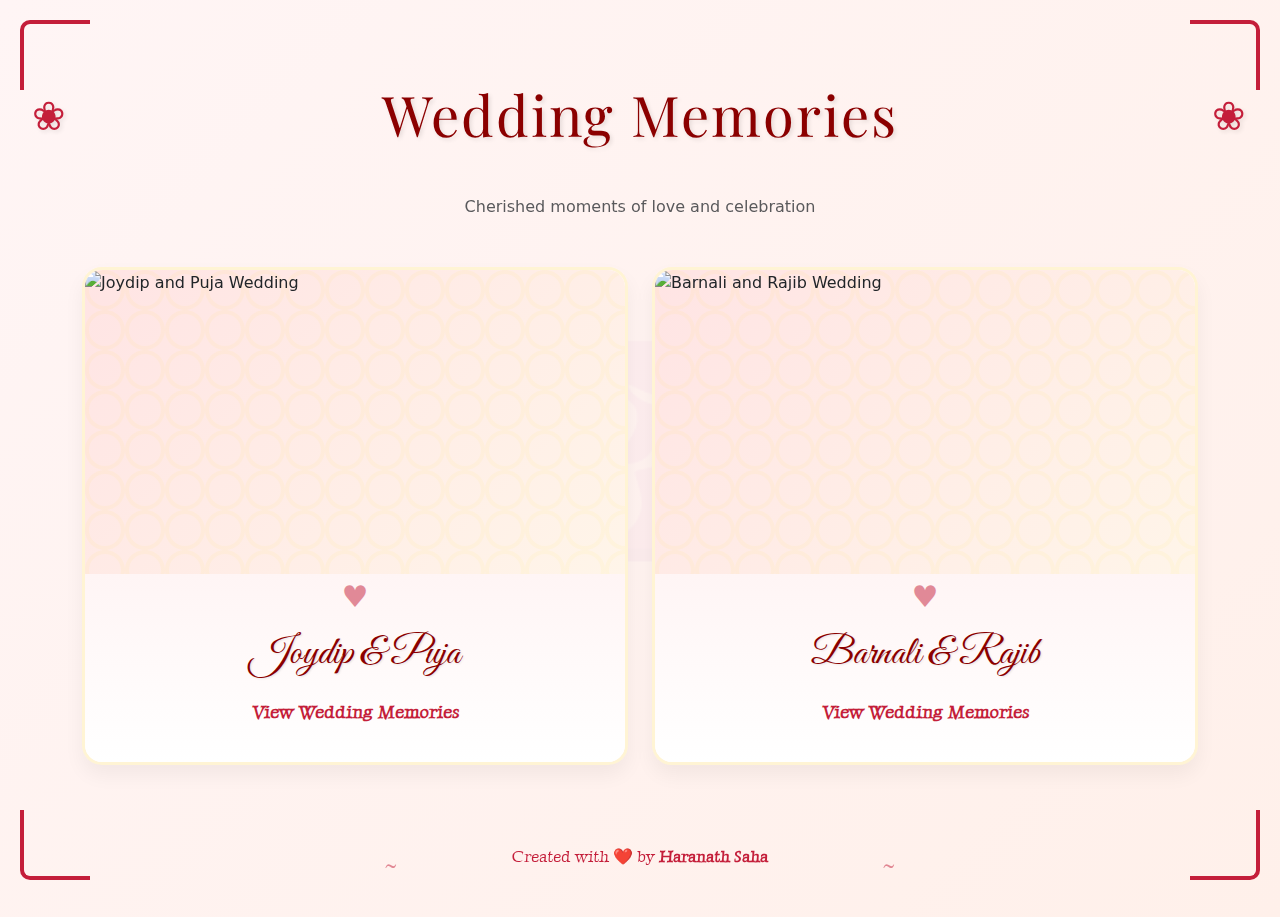
==== index.html @ 3ea28f20 "Add files via upload" ====
<!DOCTYPE html>
<html lang="en">
<head>
    <meta charset="UTF-8">
    <meta name="viewport" content="width=device-width, initial-scale=1.0">
    <title>Wedding Memories</title>
    <link rel="stylesheet" href="styles.css">
    <link href="https://cdnjs.cloudflare.com/ajax/libs/bootstrap/5.3.2/css/bootstrap.min.css" rel="stylesheet">
</head>
<body>
<!-- Decorative Borders -->
<div class="decorative-border border-top-left"></div>
<div class="decorative-border border-top-right"></div>
<div class="decorative-border border-bottom-left"></div>
<div class="decorative-border border-bottom-right"></div>

<div class="container py-5">
    <!-- Header -->
    <header class="text-center mb-5">
        <h1 class="main-title display-4 mb-3">Wedding Memories</h1>
        <p class="text-muted">Cherished moments of love and celebration</p>
    </header>

    <!-- Main Content -->
    <div class="row g-4 justify-content-center">
        <!-- Joydip & Puja Card -->
        <div class="col-md-6">
            <a href="j&p.html" class="card-link">
                <div class="wedding-card">
                    <div class="card-img-container">
                        <img src="J&P_WED%20(729).JPG" alt="Joydip and Puja Wedding">
                    </div>
                    <div class="card-content">
                        <h2 class="couple-name">Joydip & Puja</h2>
                        <span class="view-photos">View Wedding Memories</span>
                    </div>
                </div>
            </a>
        </div>

        <!-- Barnali & Rajib Card -->
        <div class="col-md-6">
            <a href="b&r.html" class="card-link">
                <div class="wedding-card">
                    <div class="card-img-container">
                        <img src="AVI_3364.JPG" alt="Barnali and Rajib Wedding">
                    </div>
                    <div class="card-content">
                        <h2 class="couple-name">Barnali & Rajib</h2>
                        <span class="view-photos">View Wedding Memories</span>
                    </div>
                </div>
            </a>
        </div>
    </div>
</div>

<!-- Footer -->
<!--<footer>-->
<!--    <p>Created with love by <b><a class="dev" href="https://www.instagram.com/haranath_saha/">Haranath Saha</a></b></p>-->
<!--</footer>-->
<footer>
    <p>Created with <span style="color: var(--wedding-red);">❤️</span> by <b><a class="dev" href="https://www.instagram.com/haranath_saha/">Haranath Saha</a></b></p>
</footer>

<script src="https://cdnjs.cloudflare.com/ajax/libs/bootstrap/5.3.2/js/bootstrap.bundle.min.js"></script>
</body>
</html>
---- styles.css ----
/* Import Google Fonts */
@import url('https://fonts.googleapis.com/css2?family=Luxurious+Roman&family=Playfair+Display:wght@400;700&family=Great+Vibes&display=swap');

:root {
    --wedding-red: #c41e3a;
    --wedding-dark-red: #8b0000;
    --wedding-gold: #ffd700;
    --wedding-light-gold: #fff4d4;
    --wedding-cream: #fff5f5;
    --wedding-accent: #ff9999;
}

body {
    background-image: linear-gradient(135deg, var(--wedding-cream) 0%, #fff0ea 100%);
    min-height: 100vh;
    position: relative;
    overflow-x: hidden;
}

/* Decorative Background Pattern */
body::before {
    content: '🕉️';
    position: fixed;
    top: 0;
    left: 0;
    right: 0;
    bottom: 0;
    font-size: 200px;
    display: grid;
    place-items: center;
    opacity: 0.03;
    pointer-events: none;
    z-index: -1;
}

.main-title {
    font-family: 'Playfair Display', serif;
    color: var(--wedding-dark-red);
    text-shadow: 2px 2px 4px rgba(0,0,0,0.1);
    position: relative;
    padding: 2rem 0;
    letter-spacing: 2px;
}

.main-title::before,
.main-title::after {
    content: '❀';
    color: var(--wedding-red);
    position: absolute;
    font-size: 2.5rem;
    top: 50%;
    transform: translateY(-50%);
    animation: floatAnimation 3s ease-in-out infinite;
}

.main-title::before {
    left: -50px;
    animation-delay: 0.5s;
}

.main-title::after {
    right: -50px;
    animation-delay: 1s;
}

@keyframes floatAnimation {
    0%, 100% { transform: translateY(-50%) rotate(0deg); }
    50% { transform: translateY(-60%) rotate(10deg); }
}

/* Card Link Styles */
.card-link {
    text-decoration: none;
    color: inherit;
    display: block;
}

.card-link:hover {
    color: inherit;
}

.wedding-card {
    background: white;
    border-radius: 20px;
    overflow: hidden;
    transition: all 0.4s cubic-bezier(0.175, 0.885, 0.32, 1.275);
    border: 3px solid var(--wedding-light-gold);
    position: relative;
    box-shadow: 0 10px 20px rgba(0,0,0,0.05);
}

.wedding-card::after {
    content: '';
    position: absolute;
    top: -50%;
    left: -50%;
    width: 200%;
    height: 200%;
    background: radial-gradient(circle, var(--wedding-gold) 0%, transparent 70%);
    opacity: 0;
    transition: opacity 0.3s ease;
    pointer-events: none;
}

.card-link:hover .wedding-card {
    transform: translateY(-15px) scale(1.02);
    border-color: var(--wedding-gold);
    box-shadow: 0 20px 40px rgba(196, 30, 58, 0.15);
}

.card-link:hover .wedding-card::after {
    opacity: 0.1;
}

.card-img-container {
    height: 250px;
    overflow: hidden;
    position: relative;
    background: linear-gradient(135deg, #ffe4e4 0%, #fff5e9 100%);
}

.card-img-container::before {
    content: '';
    position: absolute;
    top: 0;
    left: 0;
    right: 0;
    bottom: 0;
    background: url("data:image/svg+xml,%3Csvg width='40' height='40' viewBox='0 0 40 40' xmlns='http://www.w3.org/2000/svg'%3E%3Cpath d='M20 0c11.046 0 20 8.954 20 20s-8.954 20-20 20S0 31.046 0 20 8.954 0 20 0zm0 4C11.163 4 4 11.163 4 20s7.163 16 16 16 16-7.163 16-16S28.837 4 20 4z' fill='%23ffd700' fill-opacity='0.1' fill-rule='evenodd'/%3E%3C/svg%3E");
    opacity: 0.5;
}

.wedding-card img {
    width: 100%;
    height: 100%;
    object-fit: cover;
    transform: scale(1);
    transition: transform 0.5s ease;
}

.card-link:hover .wedding-card img {
    transform: scale(1.1);
}

.card-content {
    padding: 2rem 1.5rem;
    text-align: center;
    background: linear-gradient(to bottom, var(--wedding-cream) 0%, white 100%);
    position: relative;
}

.card-content::before {
    content: '♥';
    position: absolute;
    top: -10px;
    left: 50%;
    transform: translateX(-50%);
    font-size: 30px;
    color: var(--wedding-red);
    opacity: 0.5;
    margin-top: 10px;
}

.couple-name {
    font-family: 'Great Vibes', cursive;
    color: var(--wedding-dark-red);
    font-size: 2.5rem;
    margin: 1.5rem 0 1rem;
    text-shadow: 1px 1px 2px rgba(0,0,0,0.1);
}

.view-photos {
    font-family: 'Luxurious Roman', serif;
    color: var(--wedding-red);
    font-weight: bold;
    font-size: 1.1rem;
    transition: all 0.3s ease;
    position: relative;
    padding: 5px 15px;
    display: inline-block;
}

.view-photos::before {
    content: '';
    position: absolute;
    bottom: 0;
    left: 0;
    width: 100%;
    height: 2px;
    background: var(--wedding-red);
    transform: scaleX(0);
    transition: transform 0.3s ease;
}

.card-link:hover .view-photos {
    color: var(--wedding-dark-red);
}

.card-link:hover .view-photos::before {
    transform: scaleX(1);
}

.decorative-border {
    border: 4px solid var(--wedding-red);
    position: fixed;
    pointer-events: none;
    transition: all 0.3s ease;
}

.border-top-left {
    top: 20px;
    left: 20px;
    width: 70px;
    height: 70px;
    border-right: none;
    border-bottom: none;
    border-radius: 10px 0 0 0;
}

.border-top-right {
    top: 20px;
    right: 20px;
    width: 70px;
    height: 70px;
    border-left: none;
    border-bottom: none;
    border-radius: 0 10px 0 0;
}

.border-bottom-left {
    bottom: 20px;
    left: 20px;
    width: 70px;
    height: 70px;
    border-right: none;
    border-top: none;
    border-radius: 0 0 0 10px;
}

.border-bottom-right {
    bottom: 20px;
    right: 20px;
    width: 70px;
    height: 70px;
    border-left: none;
    border-top: none;
    border-radius: 0 0 10px 0;
}

footer {
    font-family: 'Luxurious Roman', serif;
    color: var(--wedding-red);
    padding: 2rem 0;
    text-align: center;
    position: relative;
}

footer::before,
footer::after {
    content: '~';
    position: absolute;
    top: 50%;
    transform: translateY(-50%);
    font-size: 2rem;
    color: var(--wedding-red);
    opacity: 0.5;
}

footer::before {
    left: 30%;
}

footer::after {
    right: 30%;
}

.dev {
    color: var(--wedding-red);
    text-decoration: none;
}

/* Loading Animation */
@keyframes shimmer {
    0% { background-position: -1000px 0; }
    100% { background-position: 1000px 0; }
}

.card-img-container.loading {
    background: linear-gradient(90deg, #f0f0f0 25%, #e0e0e0 50%, #f0f0f0 75%);
    background-size: 1000px 100%;
    animation: shimmer 2s infinite linear;
}

/* Media Queries */

/* Small devices (phones, 576px and down) */
@media (max-width: 576px) {
    .container {
        padding: 0.5rem;
    }

    .main-title {
        font-size: 2rem;
        padding: 1rem 0;
    }

    .couple-name {
        font-size: 1.8rem;
    }

    .wedding-card {
        margin: 0.5rem;
        border-radius: 15px;
        border-width: 2px;
    }

    .card-img-container {
        height: 200px;
    }

    .card-content {
        padding: 1rem;
    }

    .decorative-border {
        width: 40px;
        height: 40px;
    }

    .border-top-left,
    .border-top-right,
    .border-bottom-left,
    .border-bottom-right {
        border-width: 3px;
    }

    .view-photos {
        font-size: 1rem;
        padding: 3px 10px;
    }

    footer {
        padding: 1rem 0;
        font-size: 0.9rem;
    }

    footer::before,
    footer::after {
        display: none;
    }
}

/* Medium devices (tablets, between 577px and 768px) */
@media (min-width: 577px) and (max-width: 768px) {
    .main-title {
        font-size: 2.5rem;
    }

    .couple-name {
        font-size: 2rem;
    }

    .wedding-card {
        margin: 0.75rem;
    }

    .card-content {
        padding: 1.5rem;
    }

    .main-title::before,
    .main-title::after {
        display: none;
    }
}

/* Landscape orientation specific rules */
@media (max-width: 768px) and (orientation: landscape) {
    .card-img-container {
        height: 150px;
    }

    .main-title {
        padding: 0.5rem 0;
    }

    .wedding-card {
        margin-bottom: 1rem;
    }
}

/* Touch device optimizations */
@media (hover: none) {
    .wedding-card:hover {
        transform: none;
    }

    .wedding-card:active {
        transform: translateY(-5px);
    }

    .view-photos:hover::before {
        transform: none;
    }

    .view-photos:active::before {
        transform: scaleX(1);
    }
}

/* Fix for notched phones */
@supports (padding: max(0px)) {
    .container {
        padding-left: max(1rem, env(safe-area-inset-left));
        padding-right: max(1rem, env(safe-area-inset-right));
    }
}

/* Fix for different aspect ratios */
@supports (aspect-ratio: 1) {
    .card-img-container {
        aspect-ratio: 16/9;
        height: auto;
    }
}

/* Optimize animations for reduced motion preference */
@media (prefers-reduced-motion: reduce) {
    .wedding-card,
    .view-photos,
    .main-title::before,
    .main-title::after {
        transition: none;
        animation: none;
    }

    .wedding-card:hover {
        transform: none;
    }

    .wedding-card img {
        transition: none;
    }
}

/* Better spacing for small height devices */
@media (max-height: 600px) {
    .main-title {
        margin: 0.5rem 0;
    }

    .container {
        padding-top: 0.5rem;
        padding-bottom: 0.5rem;
    }

    footer {
        padding: 0.5rem 0;
    }
}

/* High pixel density screens */
@media (-webkit-min-device-pixel-ratio: 2), (min-resolution: 192dpi) {
    .wedding-card {
        border-width: 1.5px;
    }

    .main-title {
        text-shadow: 1px 1px 2px rgba(0,0,0,0.1);
    }
}
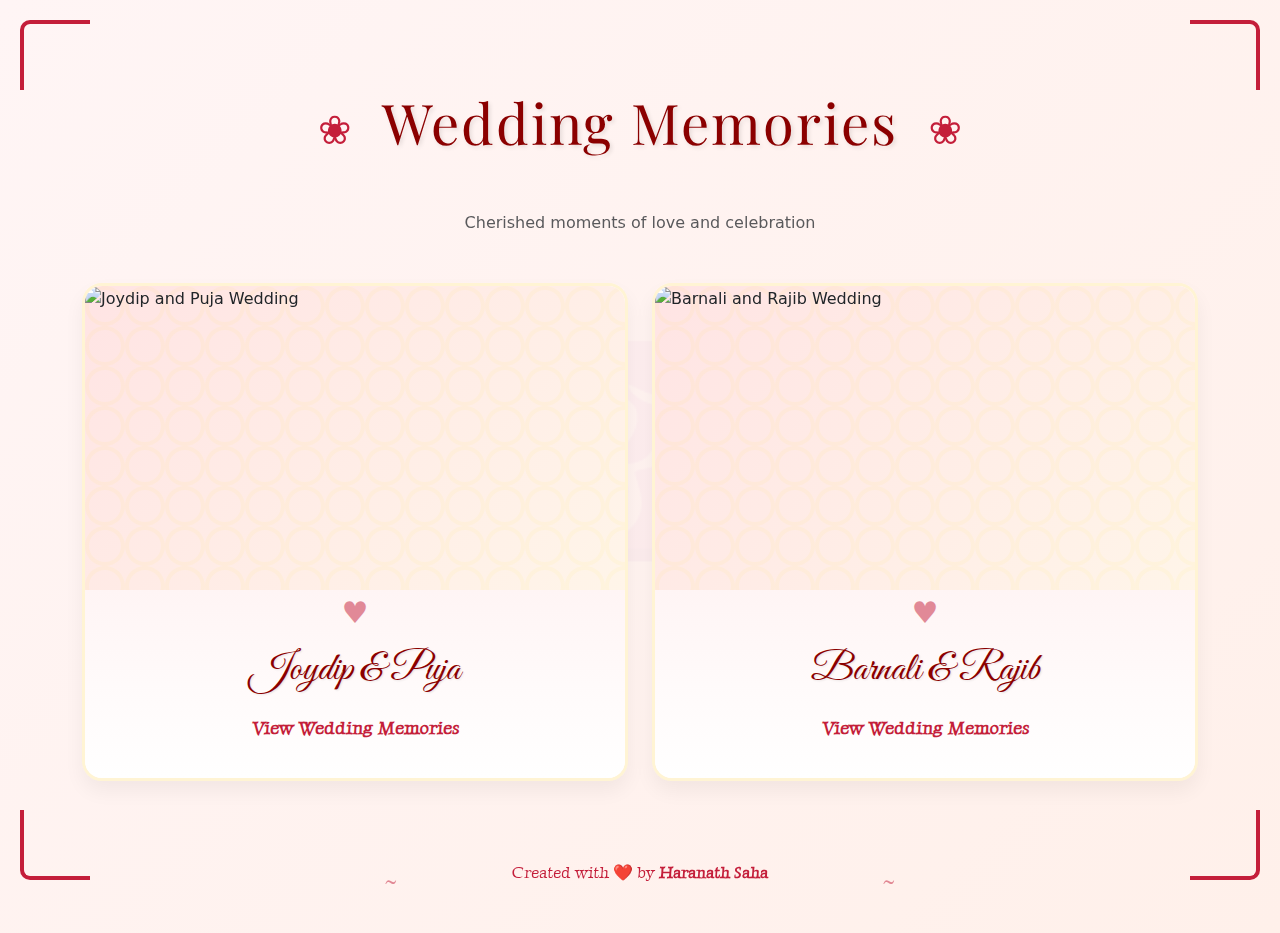
==== commit ced7dbde: "Update index.html" ====
--- a/index.html
+++ b/index.html
@@ -15,9 +15,13 @@
 <div class="decorative-border border-bottom-right"></div>
 
 <div class="container py-5">
-    <!-- Header -->
+    <!-- Header with new wrapper -->
     <header class="text-center mb-5">
-        <h1 class="main-title display-4 mb-3">Wedding Memories</h1>
+        <div class="title-wrapper">
+            <span class="flower-decoration flower-left">❀</span>
+            <h1 class="main-title display-4 mb-3">Wedding Memories</h1>
+            <span class="flower-decoration flower-right">❀</span>
+        </div>
         <p class="text-muted">Cherished moments of love and celebration</p>
     </header>
 
@@ -55,14 +59,10 @@
     </div>
 </div>
 
-<!-- Footer -->
-<!--<footer>-->
-<!--    <p>Created with love by <b><a class="dev" href="https://www.instagram.com/haranath_saha/">Haranath Saha</a></b></p>-->
-<!--</footer>-->
 <footer>
     <p>Created with <span style="color: var(--wedding-red);">❤️</span> by <b><a class="dev" href="https://www.instagram.com/haranath_saha/">Haranath Saha</a></b></p>
 </footer>
 
 <script src="https://cdnjs.cloudflare.com/ajax/libs/bootstrap/5.3.2/js/bootstrap.bundle.min.js"></script>
 </body>
-</html>+</html>
--- a/styles.css
+++ b/styles.css
@@ -33,34 +33,44 @@
     z-index: -1;
 }
 
+/* Updated Title Wrapper and Flower Decorations */
+.title-wrapper {
+    position: relative;
+    display: inline-flex;
+    align-items: center;
+    justify-content: center;
+    padding: 0 4rem;
+    margin: 2rem auto;
+    max-width: 100%;
+}
+
+.flower-decoration {
+    position: absolute;
+    color: var(--wedding-red);
+    font-size: 2.5rem;
+    top: 50%;
+    transform: translateY(-50%);
+    animation: floatAnimation 3s ease-in-out infinite;
+}
+
+.flower-left {
+    left: 0;
+    animation-delay: 0.5s;
+}
+
+.flower-right {
+    right: 0;
+    animation-delay: 1s;
+}
+
 .main-title {
     font-family: 'Playfair Display', serif;
     color: var(--wedding-dark-red);
     text-shadow: 2px 2px 4px rgba(0,0,0,0.1);
     position: relative;
-    padding: 2rem 0;
     letter-spacing: 2px;
-}
-
-.main-title::before,
-.main-title::after {
-    content: '❀';
-    color: var(--wedding-red);
-    position: absolute;
-    font-size: 2.5rem;
-    top: 50%;
-    transform: translateY(-50%);
-    animation: floatAnimation 3s ease-in-out infinite;
-}
-
-.main-title::before {
-    left: -50px;
-    animation-delay: 0.5s;
-}
-
-.main-title::after {
-    right: -50px;
-    animation-delay: 1s;
+    margin: 0;
+    padding: 0.5rem 0;
 }
 
 @keyframes floatAnimation {
@@ -200,6 +210,7 @@
     transform: scaleX(1);
 }
 
+/* Decorative Borders */
 .decorative-border {
     border: 4px solid var(--wedding-red);
     position: fixed;
@@ -247,6 +258,7 @@
     border-radius: 0 0 10px 0;
 }
 
+/* Footer Styles */
 footer {
     font-family: 'Luxurious Roman', serif;
     color: var(--wedding-red);
@@ -292,16 +304,22 @@
 }
 
 /* Media Queries */
-
-/* Small devices (phones, 576px and down) */
 @media (max-width: 576px) {
+    .title-wrapper {
+        padding: 0 3rem;
+        margin: 1rem auto;
+    }
+
+    .flower-decoration {
+        font-size: 1.8rem;
+    }
+
+    .main-title {
+        font-size: 2rem;
+    }
+
     .container {
         padding: 0.5rem;
-    }
-
-    .main-title {
-        font-size: 2rem;
-        padding: 1rem 0;
     }
 
     .couple-name {
@@ -323,14 +341,8 @@
     }
 
     .decorative-border {
-        width: 40px;
-        height: 40px;
-    }
-
-    .border-top-left,
-    .border-top-right,
-    .border-bottom-left,
-    .border-bottom-right {
+        width: 50px;
+        height: 50px;
         border-width: 3px;
     }
 
@@ -346,11 +358,33 @@
 
     footer::before,
     footer::after {
-        display: none;
-    }
-}
-
-/* Medium devices (tablets, between 577px and 768px) */
+        font-size: 1.5rem;
+    }
+
+    footer::before {
+        left: 20%;
+    }
+
+    footer::after {
+        right: 20%;
+    }
+}
+
+/* Additional media query for very small screens */
+@media (max-width: 360px) {
+    .title-wrapper {
+        padding: 0 2.5rem;
+    }
+
+    .flower-decoration {
+        font-size: 1.5rem;
+    }
+
+    .main-title {
+        font-size: 1.8rem;
+    }
+}
+
 @media (min-width: 577px) and (max-width: 768px) {
     .main-title {
         font-size: 2.5rem;
@@ -367,14 +401,8 @@
     .card-content {
         padding: 1.5rem;
     }
-
-    .main-title::before,
-    .main-title::after {
-        display: none;
-    }
-}
-
-/* Landscape orientation specific rules */
+}
+
 @media (max-width: 768px) and (orientation: landscape) {
     .card-img-container {
         height: 150px;
@@ -389,7 +417,6 @@
     }
 }
 
-/* Touch device optimizations */
 @media (hover: none) {
     .wedding-card:hover {
         transform: none;
@@ -408,7 +435,6 @@
     }
 }
 
-/* Fix for notched phones */
 @supports (padding: max(0px)) {
     .container {
         padding-left: max(1rem, env(safe-area-inset-left));
@@ -416,7 +442,6 @@
     }
 }
 
-/* Fix for different aspect ratios */
 @supports (aspect-ratio: 1) {
     .card-img-container {
         aspect-ratio: 16/9;
@@ -424,12 +449,10 @@
     }
 }
 
-/* Optimize animations for reduced motion preference */
 @media (prefers-reduced-motion: reduce) {
     .wedding-card,
     .view-photos,
-    .main-title::before,
-    .main-title::after {
+    .flower-decoration {
         transition: none;
         animation: none;
     }
@@ -443,7 +466,6 @@
     }
 }
 
-/* Better spacing for small height devices */
 @media (max-height: 600px) {
     .main-title {
         margin: 0.5rem 0;
@@ -459,7 +481,6 @@
     }
 }
 
-/* High pixel density screens */
 @media (-webkit-min-device-pixel-ratio: 2), (min-resolution: 192dpi) {
     .wedding-card {
         border-width: 1.5px;
@@ -468,4 +489,4 @@
     .main-title {
         text-shadow: 1px 1px 2px rgba(0,0,0,0.1);
     }
-}+}
